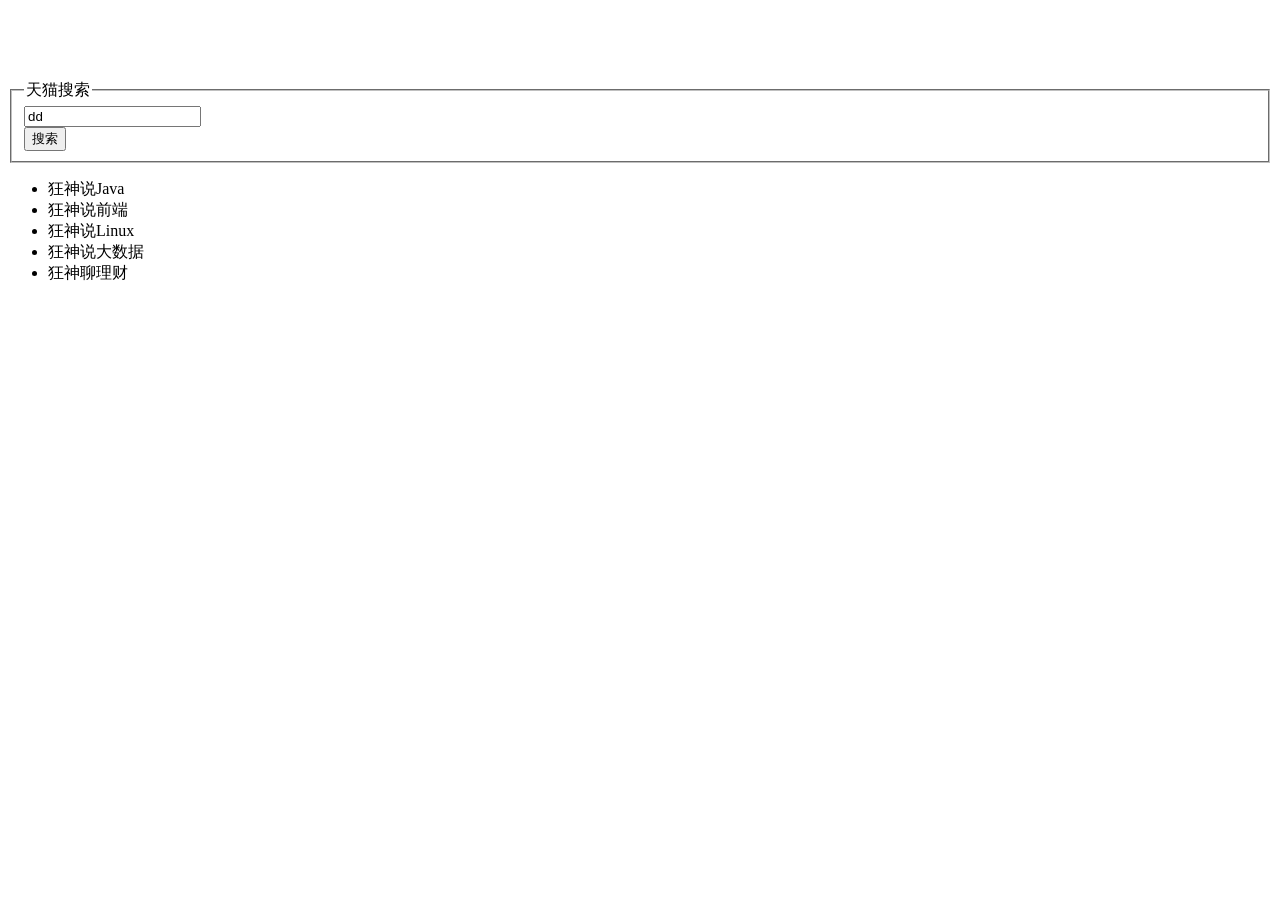
==== src/main/resources/templates/index.html @ 66fa87ae "修复了hml->html的问题" ====
<!DOCTYPE html>
<html xmlns:th="http://www.thymeleaf.org">

<head>
    <meta charset="utf-8"/>
    <title>狂神说Java-ES仿京东实战</title>
    <link rel="stylesheet" th:href="@{/css/style.css}"/>
</head>

<body class="pg">
<div class="page" id="app">
    <div id="mallPage" class=" mallist tmall- page-not-market ">

        <!-- 头部搜索 -->
        <div id="header" class=" header-list-app">
            <div class="headerLayout">
                <div class="headerCon ">
                    <!-- Logo-->
                    <h1 id="mallLogo">
                        <img th:src="@{/images/jdlogo.png}" alt="">
                    </h1>

                    <div class="header-extra">

                        <!--搜索-->
                        <div id="mallSearch" class="mall-search">
                            <form name="searchTop" class="mallSearch-form clearfix">
                                <fieldset>
                                    <legend>天猫搜索</legend>
                                    <div class="mallSearch-input clearfix">
                                        <div class="s-combobox" id="s-combobox-685">
                                            <div class="s-combobox-input-wrap">
                                                <input v-model="keyword" type="text" autocomplete="off" value="dd" id="mq"
                                                       class="s-combobox-input" aria-haspopup="true">
                                            </div>
                                        </div>
                                        <button @click.prevent="searchPage" type="submit" id="searchbtn">搜索</button>
                                    </div>
                                </fieldset>
                            </form>
                            <ul class="relKeyTop">
                                <li><a>狂神说Java</a></li>
                                <li><a>狂神说前端</a></li>
                                <li><a>狂神说Linux</a></li>
                                <li><a>狂神说大数据</a></li>
                                <li><a>狂神聊理财</a></li>
                            </ul>
                        </div>
                    </div>
                </div>
            </div>
        </div>
    </div>
</div>
</body>
</html>
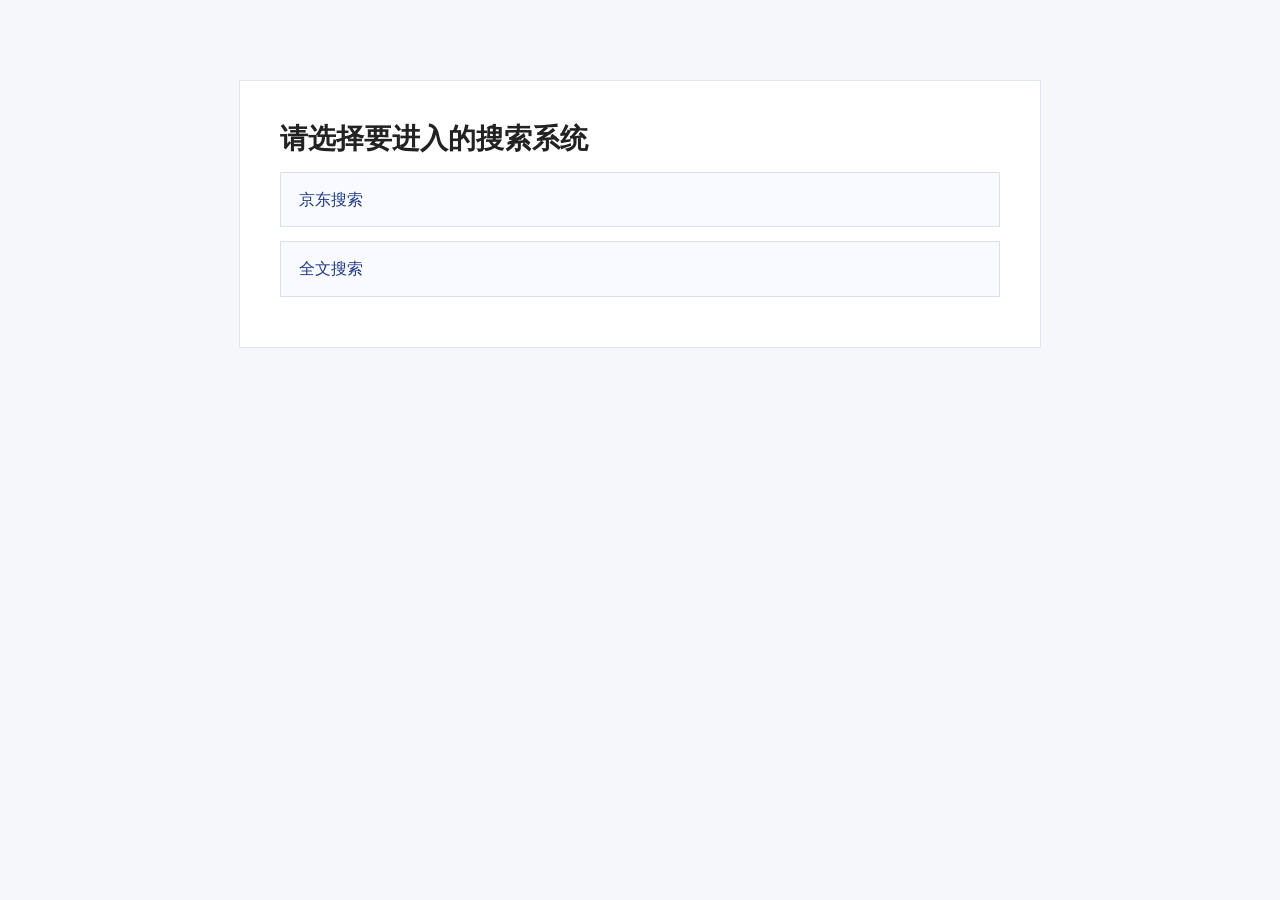
==== commit 50e32b79: "初步完成了全文搜索的改造任务" ====
--- a/src/main/resources/templates/index.html
+++ b/src/main/resources/templates/index.html
@@ -1,56 +1,56 @@
-<!DOCTYPE html>
-<html xmlns:th="http://www.thymeleaf.org">
-
-<head>
-    <meta charset="utf-8"/>
-    <title>狂神说Java-ES仿京东实战</title>
-    <link rel="stylesheet" th:href="@{/css/style.css}"/>
-</head>
-
-<body class="pg">
-<div class="page" id="app">
-    <div id="mallPage" class=" mallist tmall- page-not-market ">
-
-        <!-- 头部搜索 -->
-        <div id="header" class=" header-list-app">
-            <div class="headerLayout">
-                <div class="headerCon ">
-                    <!-- Logo-->
-                    <h1 id="mallLogo">
-                        <img th:src="@{/images/jdlogo.png}" alt="">
-                    </h1>
-
-                    <div class="header-extra">
-
-                        <!--搜索-->
-                        <div id="mallSearch" class="mall-search">
-                            <form name="searchTop" class="mallSearch-form clearfix">
-                                <fieldset>
-                                    <legend>天猫搜索</legend>
-                                    <div class="mallSearch-input clearfix">
-                                        <div class="s-combobox" id="s-combobox-685">
-                                            <div class="s-combobox-input-wrap">
-                                                <input v-model="keyword" type="text" autocomplete="off" value="dd" id="mq"
-                                                       class="s-combobox-input" aria-haspopup="true">
-                                            </div>
-                                        </div>
-                                        <button @click.prevent="searchPage" type="submit" id="searchbtn">搜索</button>
-                                    </div>
-                                </fieldset>
-                            </form>
-                            <ul class="relKeyTop">
-                                <li><a>狂神说Java</a></li>
-                                <li><a>狂神说前端</a></li>
-                                <li><a>狂神说Linux</a></li>
-                                <li><a>狂神说大数据</a></li>
-                                <li><a>狂神聊理财</a></li>
-                            </ul>
-                        </div>
-                    </div>
-                </div>
-            </div>
-        </div>
-    </div>
-</div>
-</body>
-</html>+<!DOCTYPE html>
+<html xmlns:th="http://www.thymeleaf.org">
+<head>
+  <meta charset="utf-8"/>
+  <title>请选择要进入的搜索系统</title>
+  <style>
+    body {
+      margin: 0;
+      font: 16px/1.6 tahoma, arial, "宋体";
+      background: #f5f7fb;
+      color: #222;
+    }
+
+    .home-page {
+      width: 720px;
+      margin: 80px auto;
+      padding: 36px 40px;
+      background: #fff;
+      border: 1px solid #dfe6f1;
+    }
+
+    .home-page h1 {
+      margin: 0 0 10px;
+      font-size: 28px;
+    }
+
+    .home-page p {
+      margin: 0 0 24px;
+      color: #666;
+    }
+
+    .home-links a {
+      display: block;
+      margin-bottom: 14px;
+      padding: 14px 18px;
+      border: 1px solid #d9e0ef;
+      color: #1f3a8a;
+      text-decoration: none;
+      background: #f8faff;
+    }
+
+    .home-links a:hover {
+      background: #eef4ff;
+    }
+  </style>
+</head>
+<body>
+<div class="home-page">
+  <h1>请选择要进入的搜索系统</h1>
+  <div class="home-links">
+    <a th:href="@{/jdsearch}">京东搜索</a>
+    <a th:href="@{/contentse}">全文搜索</a>
+  </div>
+</div>
+</body>
+</html>
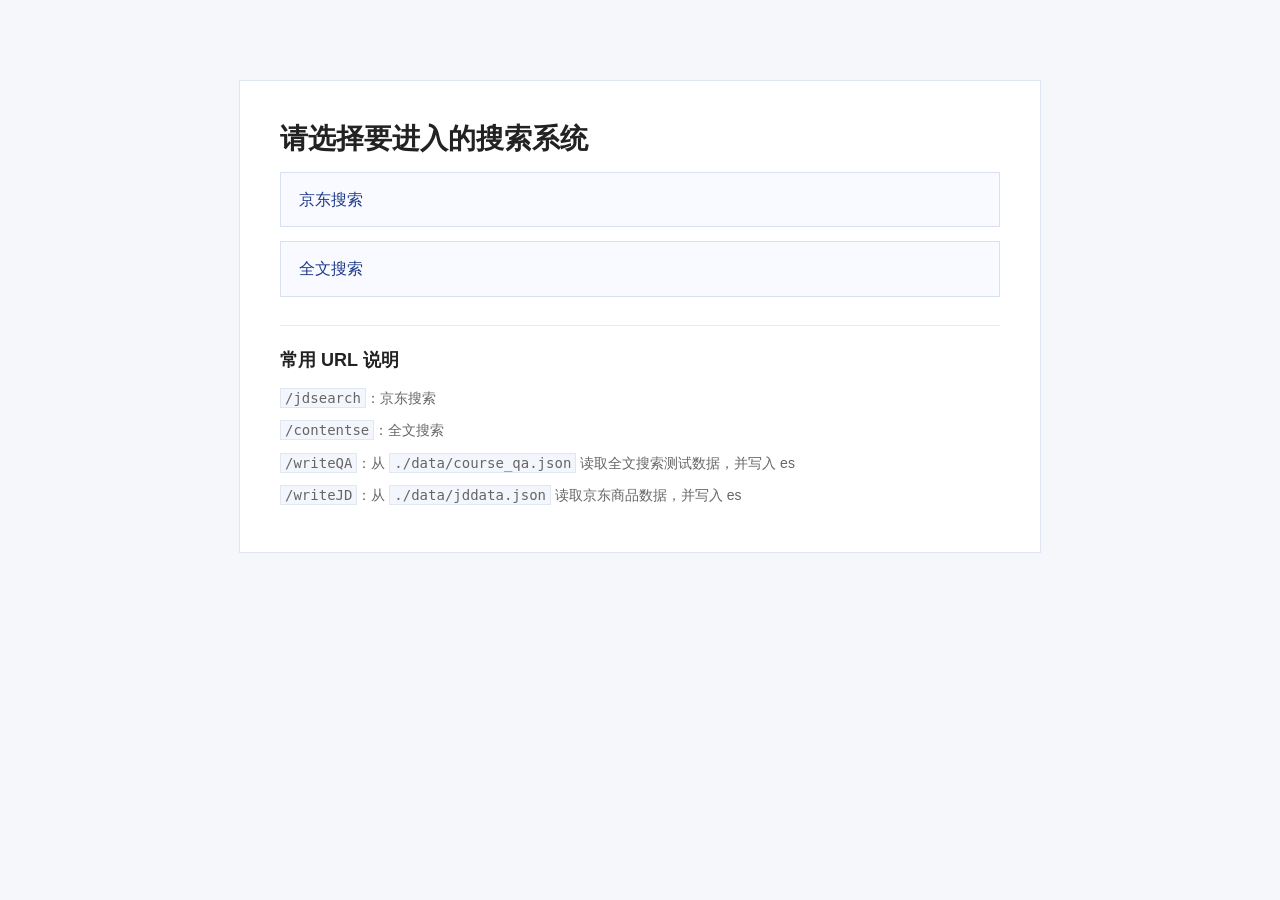
==== commit 96ac8861: "更新了根 URL 的导航功能" ====
--- a/src/main/resources/templates/index.html
+++ b/src/main/resources/templates/index.html
@@ -42,6 +42,30 @@
     .home-links a:hover {
       background: #eef4ff;
     }
+
+    .home-guide {
+      margin-top: 28px;
+      padding-top: 20px;
+      border-top: 1px solid #e6ebf5;
+      color: #555;
+      font-size: 14px;
+    }
+
+    .home-guide h2 {
+      margin: 0 0 12px;
+      font-size: 18px;
+      color: #222;
+    }
+
+    .home-guide p {
+      margin: 0 0 10px;
+    }
+
+    .home-guide code {
+      padding: 1px 4px;
+      background: #f3f6fc;
+      border: 1px solid #e1e7f2;
+    }
   </style>
 </head>
 <body>
@@ -51,6 +75,13 @@
     <a th:href="@{/jdsearch}">京东搜索</a>
     <a th:href="@{/contentse}">全文搜索</a>
   </div>
+  <div class="home-guide">
+    <h2>常用 URL 说明</h2>
+    <p><code>/jdsearch</code>：京东搜索</p>
+    <p><code>/contentse</code>：全文搜索</p>
+    <p><code>/writeQA</code>：从 <code>./data/course_qa.json</code> 读取全文搜索测试数据，并写入 es</p>
+    <p><code>/writeJD</code>：从 <code>./data/jddata.json</code> 读取京东商品数据，并写入 es</p>
+  </div>
 </div>
 </body>
 </html>
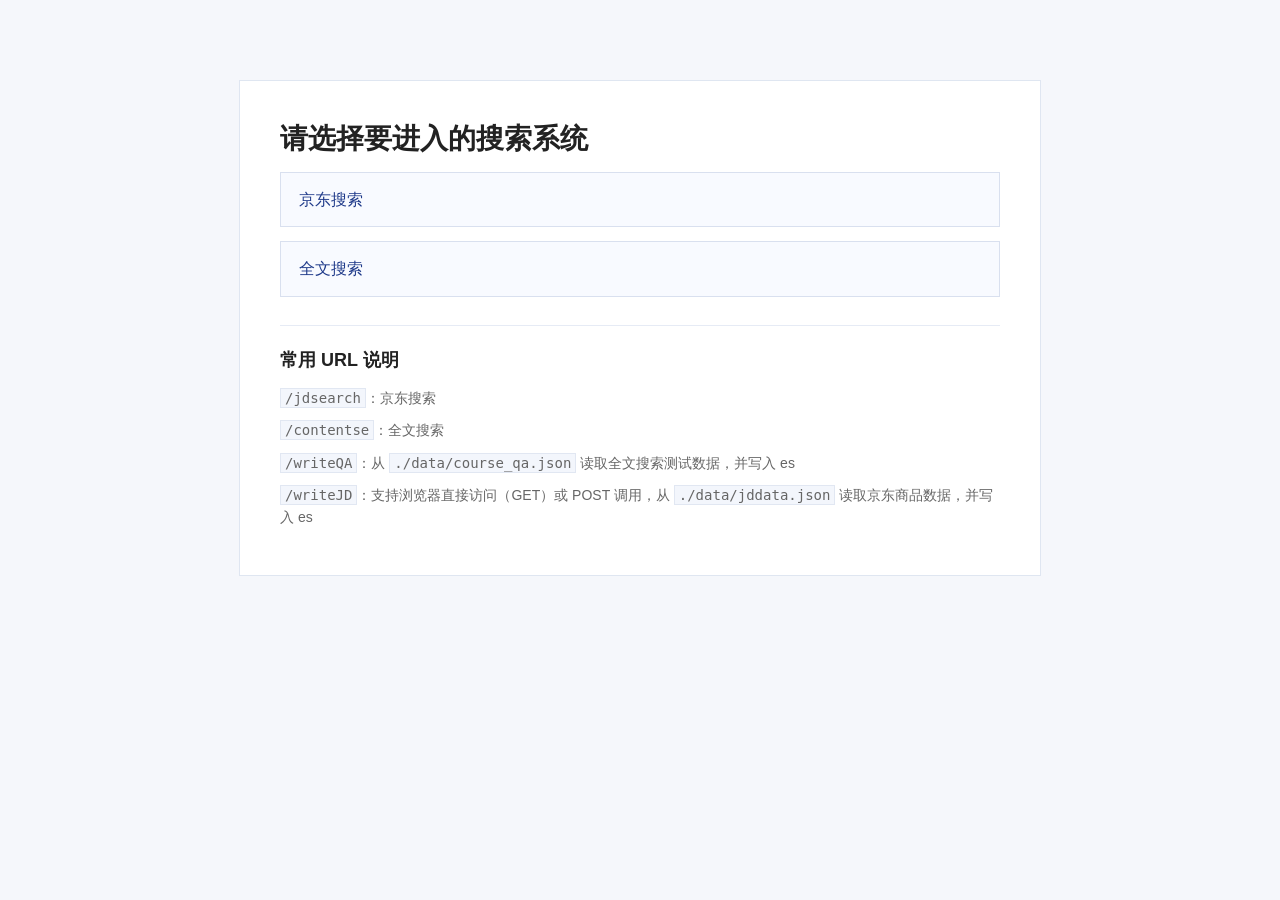
==== commit bdd5f459: "修复了 writeJD 的 GET 方法不兼容问题" ====
--- a/src/main/resources/templates/index.html
+++ b/src/main/resources/templates/index.html
@@ -80,7 +80,7 @@
     <p><code>/jdsearch</code>：京东搜索</p>
     <p><code>/contentse</code>：全文搜索</p>
     <p><code>/writeQA</code>：从 <code>./data/course_qa.json</code> 读取全文搜索测试数据，并写入 es</p>
-    <p><code>/writeJD</code>：从 <code>./data/jddata.json</code> 读取京东商品数据，并写入 es</p>
+    <p><code>/writeJD</code>：支持浏览器直接访问（GET）或 POST 调用，从 <code>./data/jddata.json</code> 读取京东商品数据，并写入 es</p>
   </div>
 </div>
 </body>
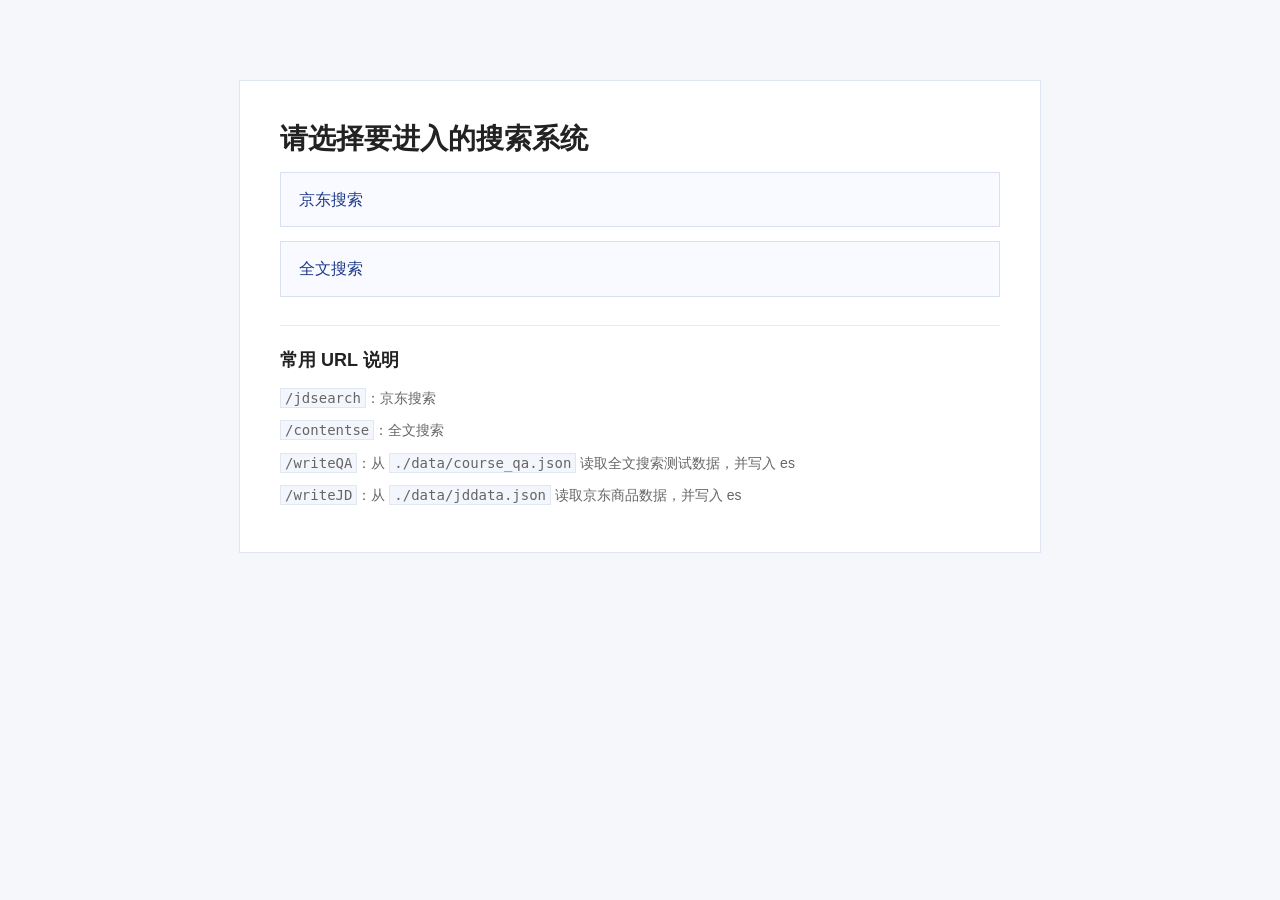
==== commit 49a7564d: "修复了措辞" ====
--- a/src/main/resources/templates/index.html
+++ b/src/main/resources/templates/index.html
@@ -80,7 +80,7 @@
     <p><code>/jdsearch</code>：京东搜索</p>
     <p><code>/contentse</code>：全文搜索</p>
     <p><code>/writeQA</code>：从 <code>./data/course_qa.json</code> 读取全文搜索测试数据，并写入 es</p>
-    <p><code>/writeJD</code>：支持浏览器直接访问（GET）或 POST 调用，从 <code>./data/jddata.json</code> 读取京东商品数据，并写入 es</p>
+    <p><code>/writeJD</code>：从 <code>./data/jddata.json</code> 读取京东商品数据，并写入 es</p>
   </div>
 </div>
 </body>
